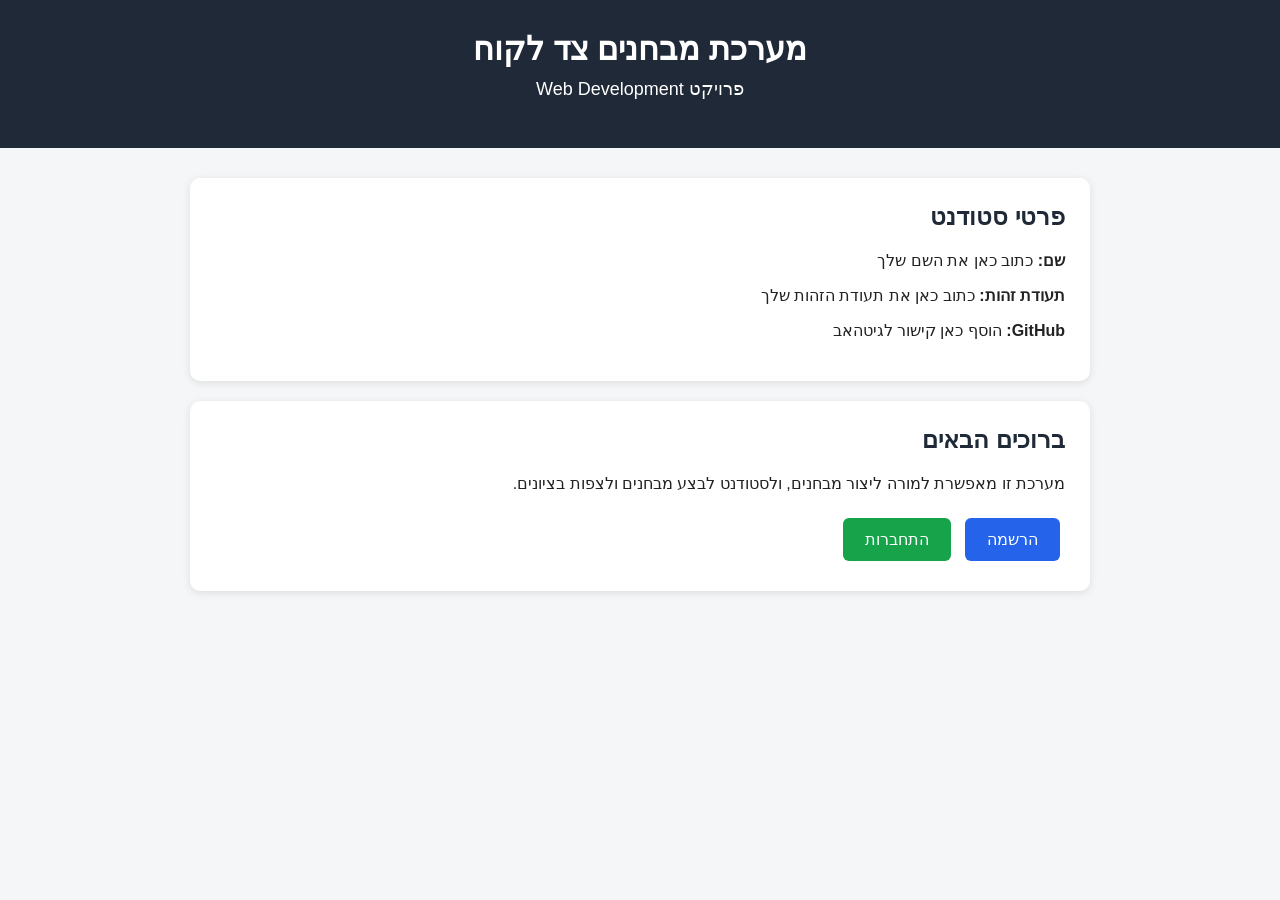
==== index.html @ 574b9023 "Initial project structure and teacher exam creation dashboard" ====
<!DOCTYPE html>
<html lang="he" dir="rtl">
<head>
  <meta charset="UTF-8">
  <meta name="viewport" content="width=device-width, initial-scale=1.0">
  <title>מערכת מבחנים צד לקוח</title>

  <link rel="stylesheet" href="css/style.css">
</head>
<body>

  <header class="main-header">
    <h1>מערכת מבחנים צד לקוח</h1>
    <p>פרויקט Web Development</p>
  </header>

  <main class="container">

    <section class="card">
      <h2>פרטי סטודנט</h2>
      <p><strong>שם:</strong> כתוב כאן את השם שלך</p>
      <p><strong>תעודת זהות:</strong> כתוב כאן את תעודת הזהות שלך</p>
      <p><strong>GitHub:</strong> הוסף כאן קישור לגיטהאב</p>
    </section>

    <section class="card">
      <h2>ברוכים הבאים</h2>
      <p>
        מערכת זו מאפשרת למורה ליצור מבחנים, ולסטודנט לבצע מבחנים ולצפות בציונים.
      </p>

      <div class="buttons">
        <a href="register.html" class="btn">הרשמה</a>
        <a href="login.html" class="btn btn-secondary">התחברות</a>
      </div>
    </section>

  </main>

  <script type="module" src="js/app.js"></script>
</body>
</html>
---- css/style.css ----
* {
  box-sizing: border-box;
}

body {
  margin: 0;
  font-family: Arial, sans-serif;
  background-color: #f4f6f8;
  color: #222;
}

.main-header {
  background-color: #1f2937;
  color: white;
  text-align: center;
  padding: 30px;
}

.main-header h1 {
  margin: 0;
  font-size: 32px;
}

.main-header p {
  margin-top: 10px;
  font-size: 18px;
}

.container {
  width: 90%;
  max-width: 900px;
  margin: 30px auto;
}

.card {
  background-color: white;
  padding: 25px;
  margin-bottom: 20px;
  border-radius: 10px;
  box-shadow: 0 2px 8px rgba(0, 0, 0, 0.1);
}

.card h2 {
  margin-top: 0;
  color: #1f2937;
}

.buttons {
  margin-top: 20px;
}

.btn {
  display: inline-block;
  padding: 12px 22px;
  margin: 5px;
  background-color: #2563eb;
  color: white;
  text-decoration: none;
  border-radius: 6px;
  border: none;
  cursor: pointer;
  font-size: 16px;
}

.btn:hover {
  background-color: #1d4ed8;
}

.btn-secondary {
  background-color: #16a34a;
}

.btn-secondary:hover {
  background-color: #15803d;
}
form {
  display: flex;
  flex-direction: column;
  gap: 12px;
}

label {
  font-weight: bold;
  margin-top: 8px;
}

input,
select,
textarea {
  padding: 12px;
  border: 1px solid #ccc;
  border-radius: 6px;
  font-size: 15px;
}

input:focus,
select:focus,
textarea:focus {
  outline: none;
  border-color: #2563eb;
}

.btn-danger {
  background-color: #dc2626;
}

.btn-danger:hover {
  background-color: #b91c1c;
}
.exam-card {
  background-color: #f9fafb;
  border: 1px solid #ddd;
  padding: 18px;
  margin-bottom: 15px;
  border-radius: 8px;
}

.exam-card h3 {
  margin-top: 0;
  color: #2563eb;
}
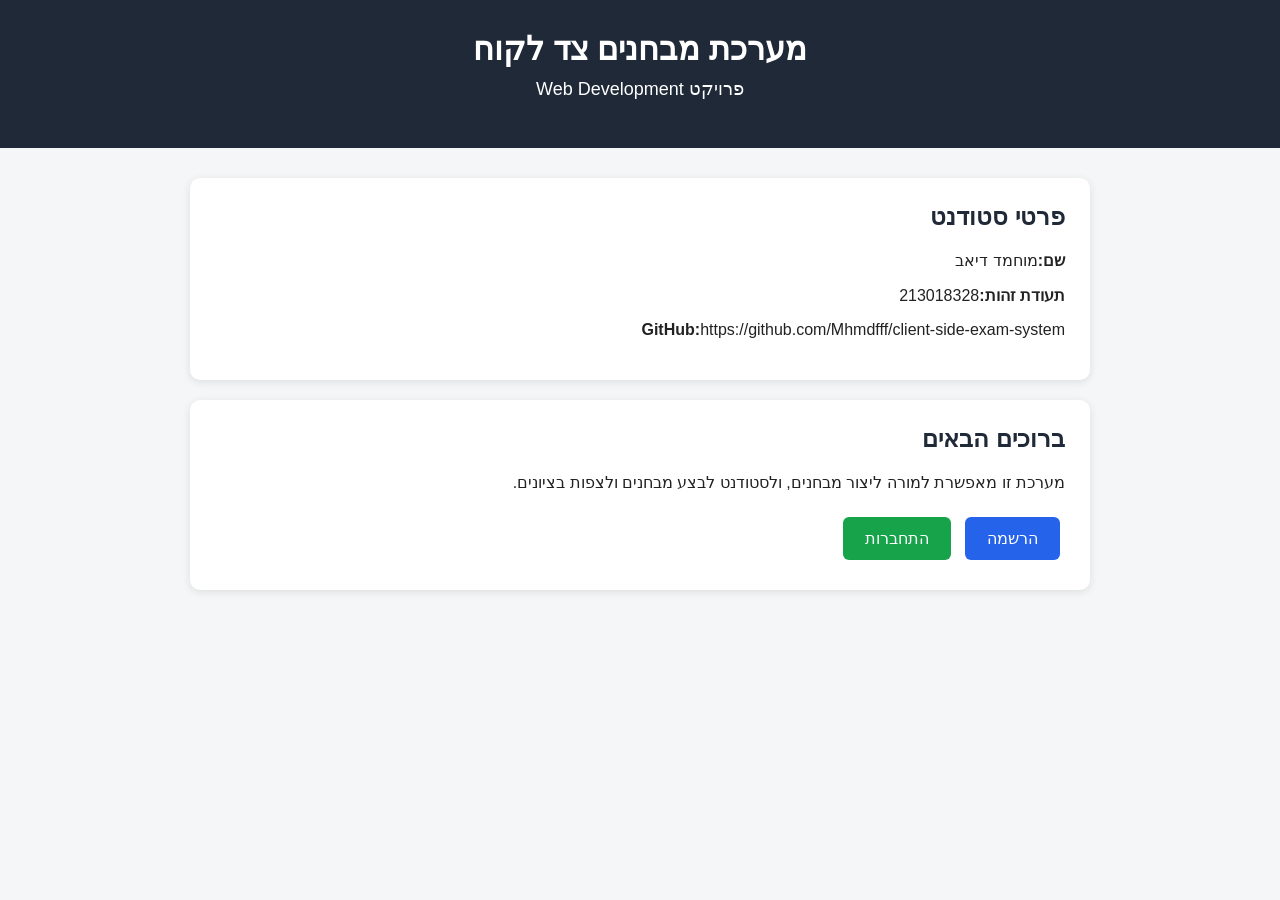
==== commit 82cf5371: "Final updates" ====
--- a/index.html
+++ b/index.html
@@ -18,9 +18,9 @@
 
     <section class="card">
       <h2>פרטי סטודנט</h2>
-      <p><strong>שם:</strong> כתוב כאן את השם שלך</p>
-      <p><strong>תעודת זהות:</strong> כתוב כאן את תעודת הזהות שלך</p>
-      <p><strong>GitHub:</strong> הוסף כאן קישור לגיטהאב</p>
+      <p><strong>שם:</strong>מוחמד דיאב</p>
+      <p><strong>תעודת זהות:</strong>213018328</p>
+      <p><strong>GitHub:</strong>https://github.com/Mhmdfff/client-side-exam-system</p>
     </section>
 
     <section class="card">
--- a/css/style.css
+++ b/css/style.css
@@ -118,4 +118,64 @@
 .exam-card h3 {
   margin-top: 0;
   color: #2563eb;
+}
+.question-card {
+  background-color: #f9fafb;
+  border: 1px solid #ddd;
+  padding: 18px;
+  margin-bottom: 15px;
+  border-radius: 8px;
+}
+
+.question-card h3 {
+  margin-top: 0;
+  color: #16a34a;
+}
+
+.correct-answer {
+  color: #16a34a;
+  font-weight: bold;
+}
+.answer-option {
+  display: block;
+  background-color: white;
+  padding: 10px;
+  margin: 8px 0;
+  border: 1px solid #ddd;
+  border-radius: 6px;
+  cursor: pointer;
+}
+
+.answer-option:hover {
+  background-color: #eef2ff;
+}
+
+.answer-option input {
+  margin-left: 8px;
+}
+.result-card {
+  background-color: #ddd;
+  border: 1px solid #000000;
+  padding: 18px;
+  margin-bottom: 15px;
+  border-radius: 8px;
+}
+
+.result-card h3 {
+  margin-top: 0;
+  color: #7c3aed;
+}
+
+#averageGrade {
+  font-size: 20px;
+  line-height: 1.8;
+}
+.timer-box {
+  background-color: #fee2e2;
+  color: #991b1b;
+  padding: 12px;
+  border-radius: 8px;
+  font-size: 20px;
+  font-weight: bold;
+  display: inline-block;
 }
